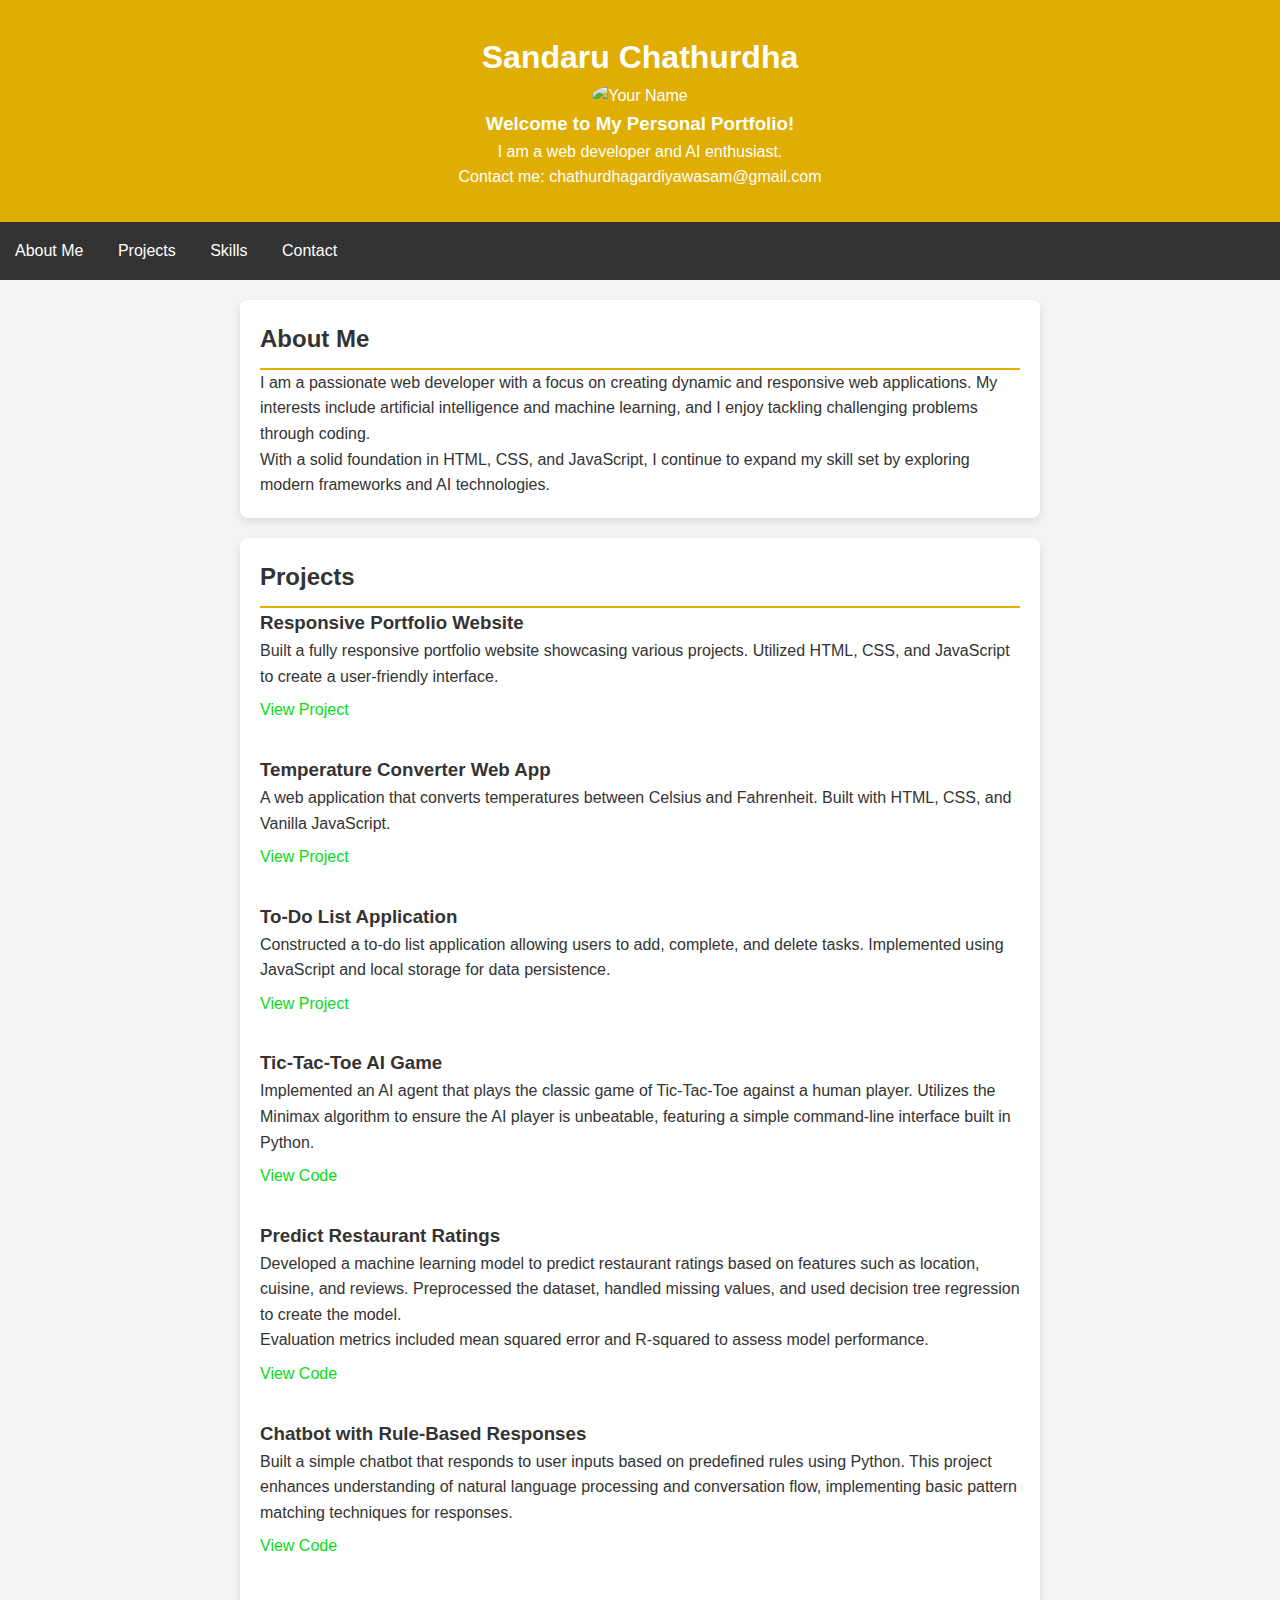
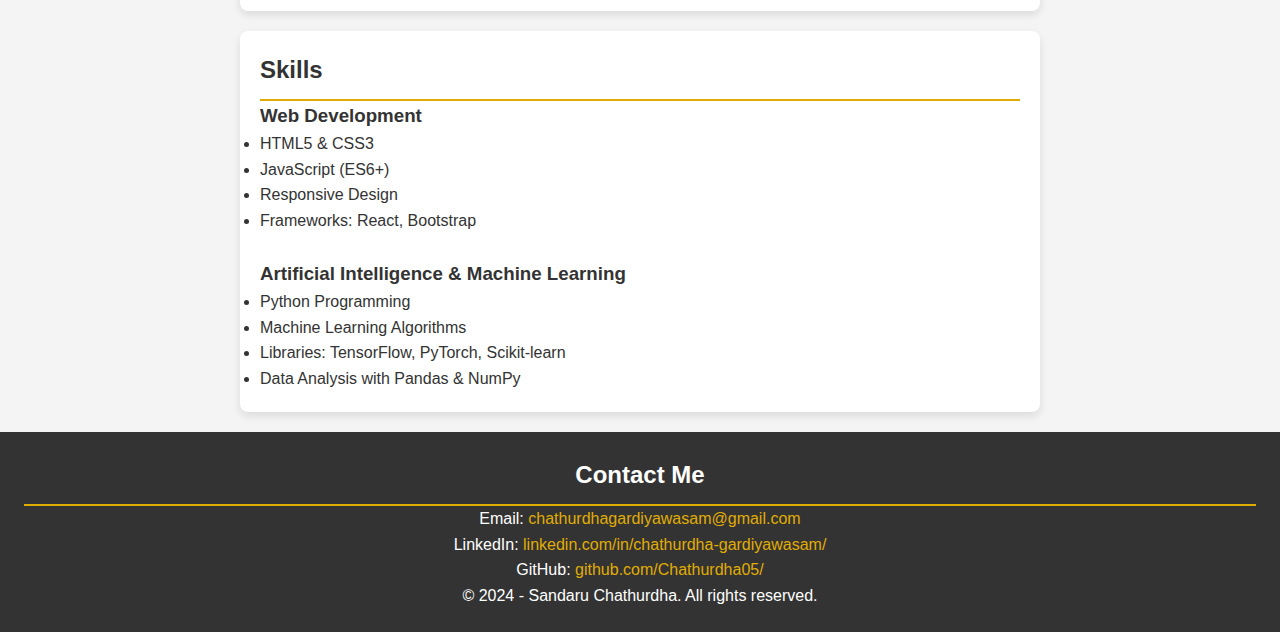
==== portfolio-website-task06/index.html @ c561cbb3 "Added portfolio website task with HTML, CSS,and images" ====
<!DOCTYPE html>
<html lang="en">
<head>
    <meta charset="UTF-8">
    <meta name="viewport" content="width=device-width, initial-scale=1.0">
    <link rel="stylesheet" href="styles.css">
    <title>Sandaru Chathurdha - Portfolio</title>
</head>
<body>
    <header>
        <h1>Sandaru Chathurdha</h1>
        <img src="profile_pic.jpg" alt="Your Name" id="profile-img">
        <h3>Welcome to My Personal Portfolio!</h3>
        <p>I am a web developer and AI enthusiast.</p>
        <p>Contact me: chathurdhagardiyawasam@gmail.com</p>
    </header>

    <nav>
        <ul>
            <li><a href="#about">About Me</a></li>
            <li><a href="#projects">Projects</a></li>
            <li><a href="#skills">Skills</a></li>
            <li><a href="#contact">Contact</a></li>
        </ul>
    </nav>

    <section id="about">
        <h2>About Me</h2>
        <p>I am a passionate web developer with a focus on creating dynamic and responsive web applications. My interests include artificial intelligence and machine learning, and I enjoy tackling challenging problems through coding.</p>
        <p>With a solid foundation in HTML, CSS, and JavaScript, I continue to expand my skill set by exploring modern frameworks and AI technologies.</p>
    </section>

    <section id="projects">
        <h2>Projects</h2>

        <div class="project">
            <h3>Responsive Portfolio Website</h3>
            <p>Built a fully responsive portfolio website showcasing various projects. Utilized HTML, CSS, and JavaScript to create a user-friendly interface.</p>
            <a href="https://your-portfolio-link.com" target="_blank">View Project</a>
        </div>

        
        <div class="project">
            <h3>Temperature Converter Web App</h3>
            <p>A web application that converts temperatures between Celsius and Fahrenheit. Built with HTML, CSS, and Vanilla JavaScript.</p>
            <a href="https://github.com/Chathurdha05/OIBSIP/tree/main/temperature-converter-website-task02" target="_blank">View Project</a>
        </div>

        <div class="project">
            <h3>To-Do List Application</h3>
            <p>Constructed a to-do list application allowing users to add, complete, and delete tasks. Implemented using JavaScript and local storage for data persistence.</p>
            <a href="https://github.com/Chathurdha05/OIBSIP/tree/main/basic-to-to-web-app-task04" target="_blank">View Project</a>
        </div>

        <div class="project">
            <h3>Tic-Tac-Toe AI Game</h3>
            <p>Implemented an AI agent that plays the classic game of Tic-Tac-Toe against a human player. Utilizes the Minimax algorithm to ensure the AI player is unbeatable, featuring a simple command-line interface built in Python.</p>
            <a href="tic_tac_toe_ai.py" target="_blank">View Code</a>
        </div>

        <div class="project">
            <h3>Predict Restaurant Ratings</h3>
            <p>Developed a machine learning model to predict restaurant ratings based on features such as location, cuisine, and reviews. Preprocessed the dataset, handled missing values, and used decision tree regression to create the model.</p>
            <p>Evaluation metrics included mean squared error and R-squared to assess model performance.</p>
            <a href="https://github.com/your-repo/restaurant-predictor" target="_blank">View Code</a>
        </div>

        <div class="project">
            <h3>Chatbot with Rule-Based Responses</h3>
            <p>Built a simple chatbot that responds to user inputs based on predefined rules using Python. This project enhances understanding of natural language processing and conversation flow, implementing basic pattern matching techniques for responses.</p>
            <a href="https://github.com/your-repo/chatbot" target="_blank">View Code</a>
        </div>
    </section>

    <section id="skills">
        <h2>Skills</h2>
        <h3>Web Development</h3>
        <ul>
            <li>HTML5 & CSS3</li>
            <li>JavaScript (ES6+)</li>
            <li>Responsive Design</li>
            <li>Frameworks: React, Bootstrap</li>
        </ul>
    <br>
        <h3>Artificial Intelligence & Machine Learning</h3>
        <ul>
            <li>Python Programming</li>
            <li>Machine Learning Algorithms</li>
            <li>Libraries: TensorFlow, PyTorch, Scikit-learn</li>
            <li>Data Analysis with Pandas & NumPy</li>
        </ul>
    </section>

    <footer id="contact">
        <h2>Contact Me</h2>
        <p>Email: <a href="chathurdhagardiyawasam@gmail.com">chathurdhagardiyawasam@gmail.com</a></p>
        <p>LinkedIn: <a href="https://www.linkedin.com/in/chathurdha-gardiyawasam/" target="_blank">linkedin.com/in/chathurdha-gardiyawasam/</a></p>
        <p>GitHub: <a href="https://github.com/Chathurdha05/" target="_blank">github.com/Chathurdha05/</a></p>
        <p>&copy; 2024 - Sandaru Chathurdha. All rights reserved.</p>
    </footer>
</body>
</html>
---- portfolio-website-task06/styles.css ----
* {
    margin: 0;
    padding: 0;
    box-sizing: border-box;
}

body {
    font-family: Arial, sans-serif;
    line-height: 1.6;
    background-color: #f4f4f4;
    color: #333;
}

header {
    text-align: center;
    padding: 2rem;
    background: #e0ad02;
    color: white;
}

#profile-img {
    width: 150px;
    border-radius: 50%;
}

nav {
    background: #333;
    color: white;
    padding: 1rem 0;
}

nav ul {
    list-style-type: none;
}

nav ul li {
    display: inline;
    margin: 0 15px;
}

nav a {
    color: white;
    text-decoration: none;
}

section {
    padding: 20px;
    margin: 20px auto;
    max-width: 800px;
    background: white;
    border-radius: 8px;
    box-shadow: 0 4px 8px rgba(0, 0, 0, 0.1);
}

h2 {
    border-bottom: 2px solid #e0ad02;
    padding-bottom: 10px;
}

.project {
    margin-bottom: 2rem;
}

.project a {
    display: inline-block;
    margin-top: 0.5rem;
    color: #0adb15;
    text-decoration: none;
}

footer {
    text-align: center;
    padding: 1.5rem;
    background: #333;
    color: white;
}

footer a {
    color: #e0ad02;
    text-decoration: none;
}
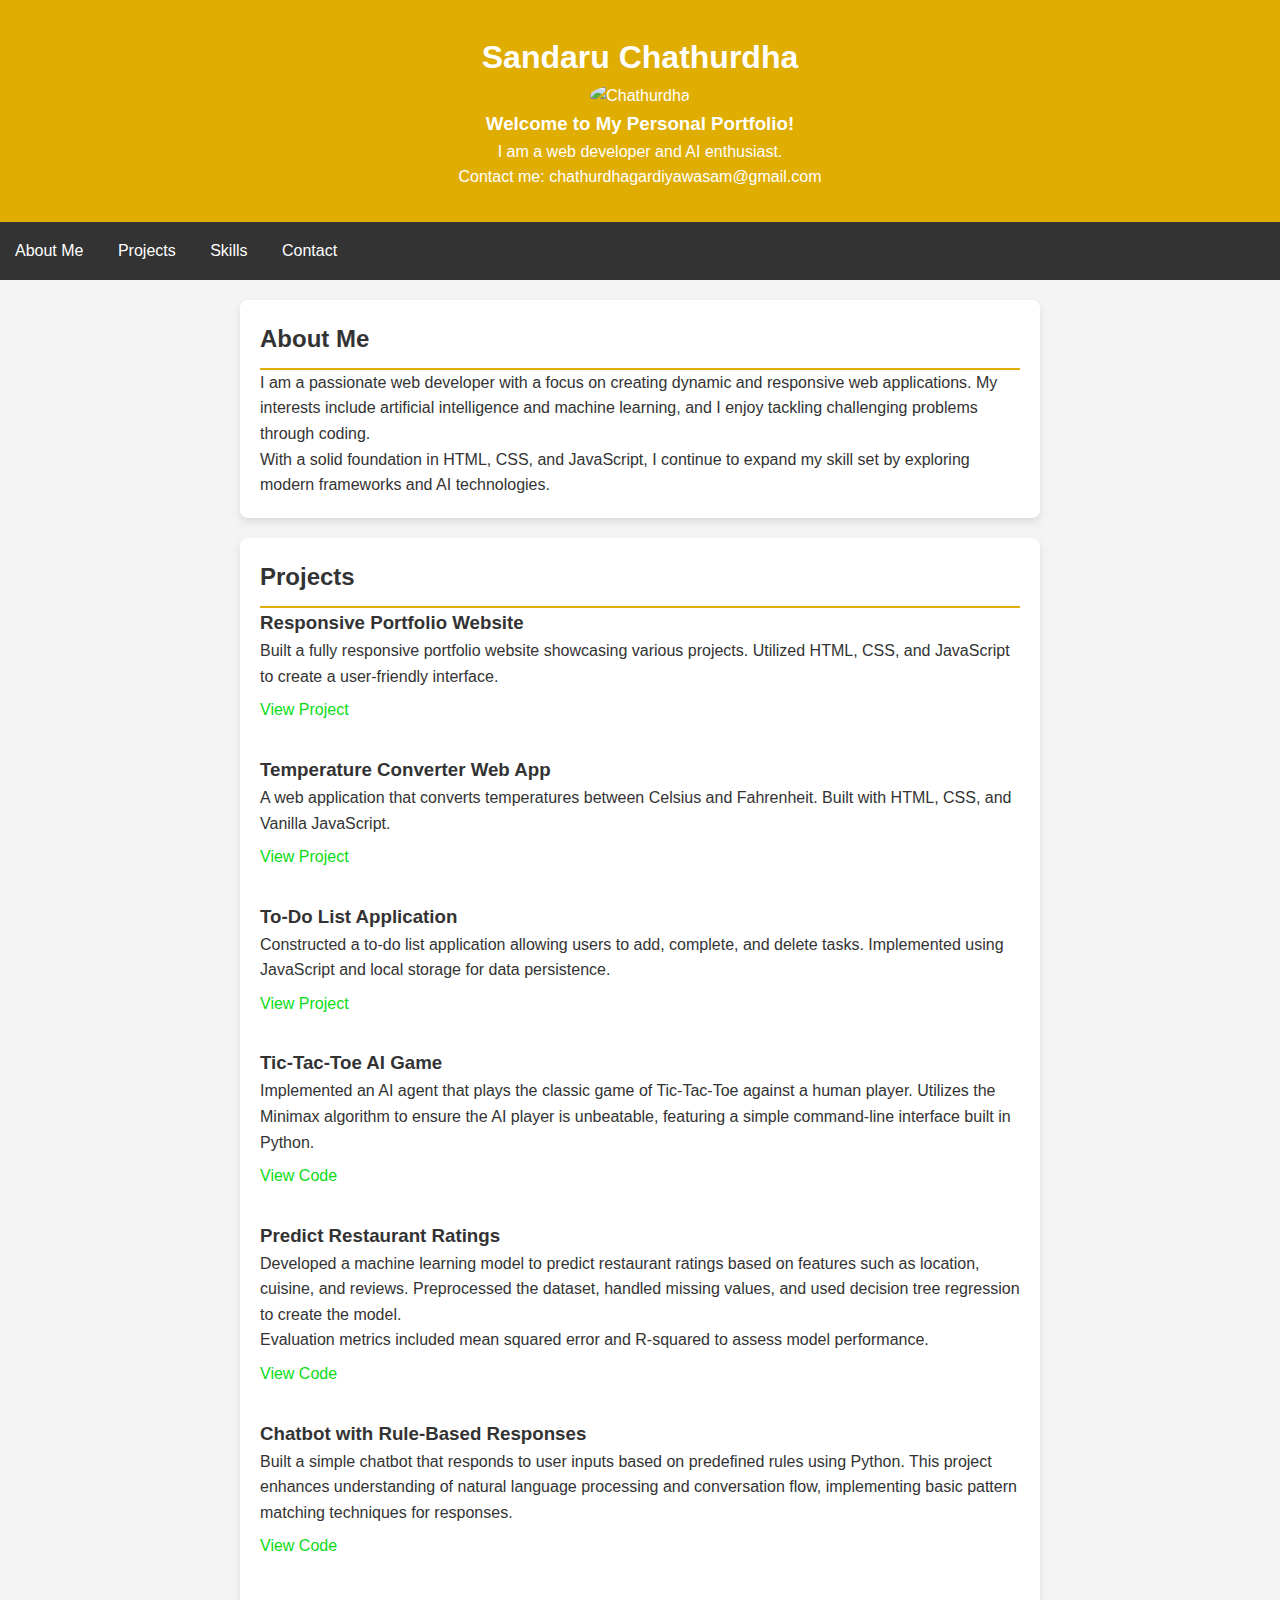
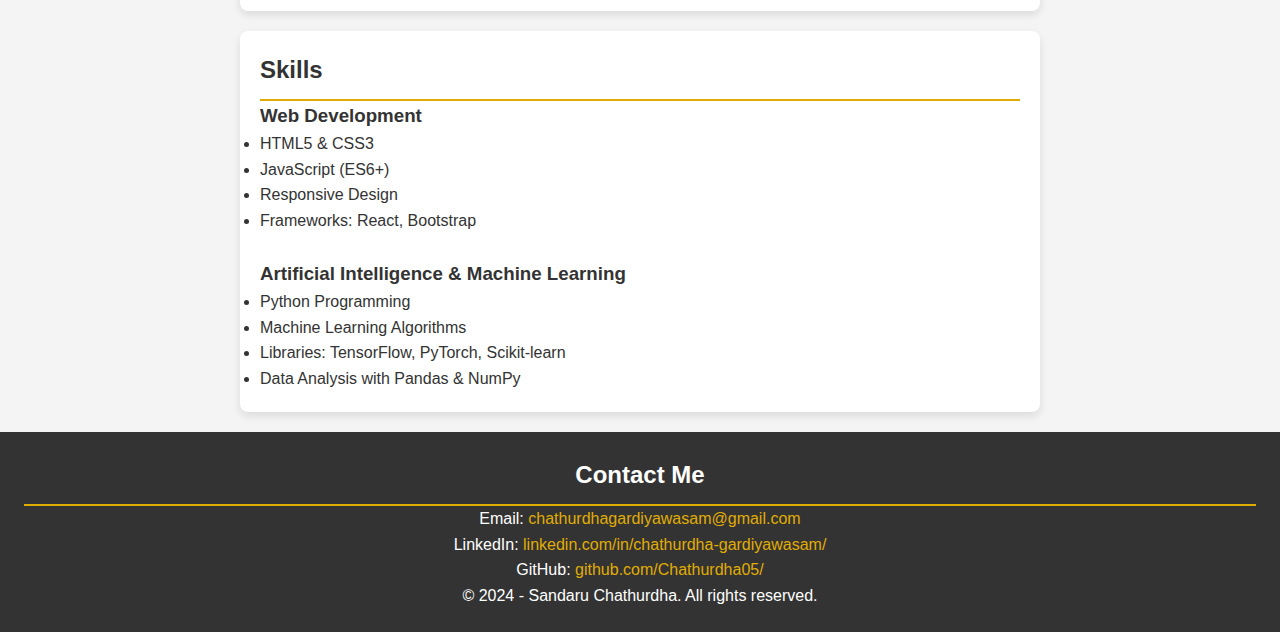
==== commit 11f8e2cd: "Update index.html" ====
--- a/portfolio-website-task06/index.html
+++ b/portfolio-website-task06/index.html
@@ -9,7 +9,7 @@
 <body>
     <header>
         <h1>Sandaru Chathurdha</h1>
-        <img src="profile_pic.jpg" alt="Your Name" id="profile-img">
+        <img src="profile_pic.jpg" alt="Chathurdha" id="profile-img">
         <h3>Welcome to My Personal Portfolio!</h3>
         <p>I am a web developer and AI enthusiast.</p>
         <p>Contact me: chathurdhagardiyawasam@gmail.com</p>
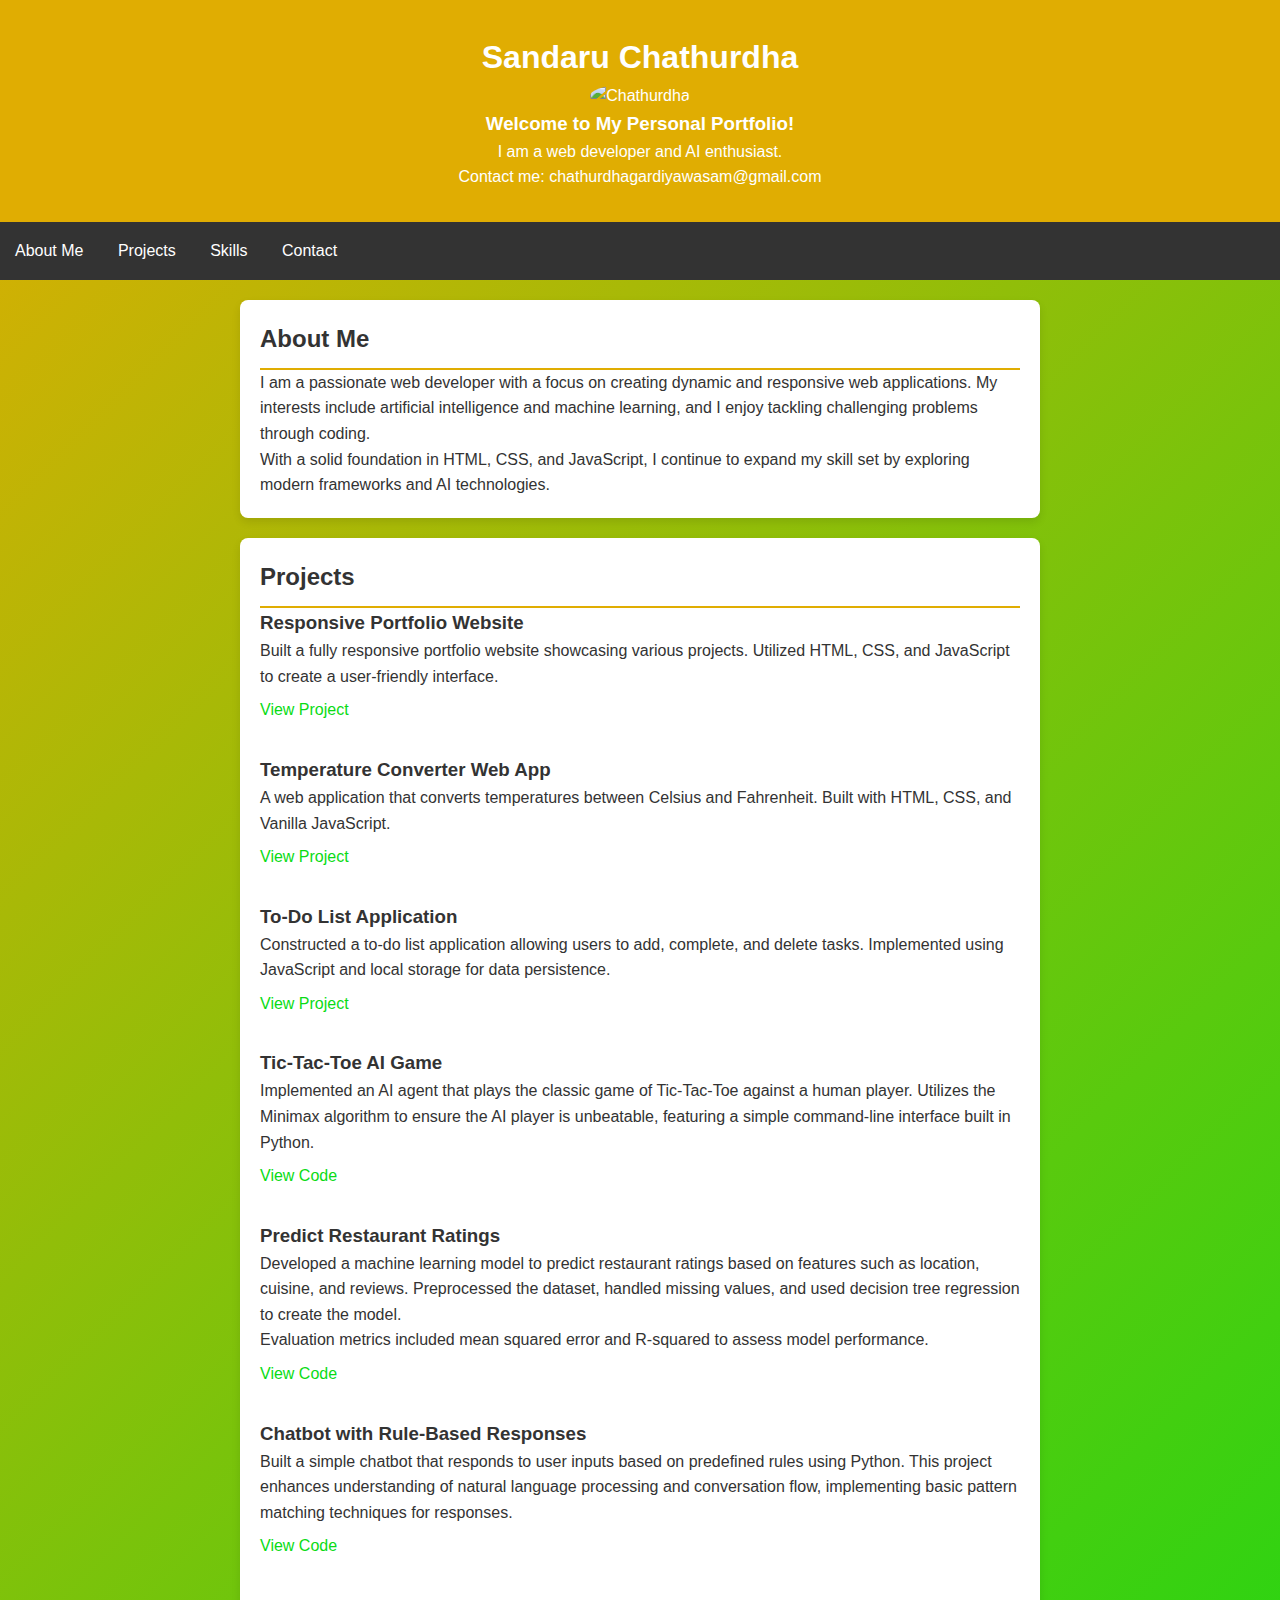
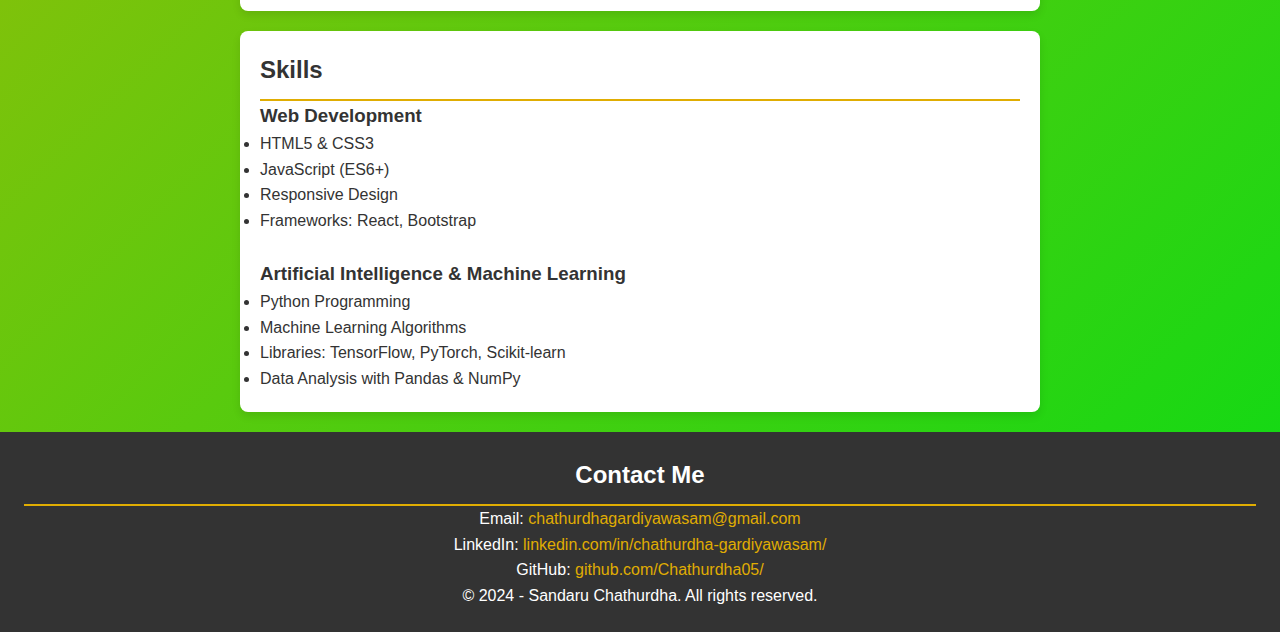
==== commit 9b1ceecd: "Update index.html" ====
--- a/portfolio-website-task06/index.html
+++ b/portfolio-website-task06/index.html
@@ -36,7 +36,7 @@
         <div class="project">
             <h3>Responsive Portfolio Website</h3>
             <p>Built a fully responsive portfolio website showcasing various projects. Utilized HTML, CSS, and JavaScript to create a user-friendly interface.</p>
-            <a href="https://your-portfolio-link.com" target="_blank">View Project</a>
+            <a href="https://github.com/Chathurdha05/OIBSIP/tree/main/portfolio-website-task06" target="_blank">View Project</a>
         </div>
 
         
@@ -55,20 +55,20 @@
         <div class="project">
             <h3>Tic-Tac-Toe AI Game</h3>
             <p>Implemented an AI agent that plays the classic game of Tic-Tac-Toe against a human player. Utilizes the Minimax algorithm to ensure the AI player is unbeatable, featuring a simple command-line interface built in Python.</p>
-            <a href="tic_tac_toe_ai.py" target="_blank">View Code</a>
+            <a href="https://github.com/Chathurdha05/CODSOFT/tree/main/TIC-TAC-TOE-AI-task02" target="_blank">View Code</a>
         </div>
 
         <div class="project">
             <h3>Predict Restaurant Ratings</h3>
             <p>Developed a machine learning model to predict restaurant ratings based on features such as location, cuisine, and reviews. Preprocessed the dataset, handled missing values, and used decision tree regression to create the model.</p>
             <p>Evaluation metrics included mean squared error and R-squared to assess model performance.</p>
-            <a href="https://github.com/your-repo/restaurant-predictor" target="_blank">View Code</a>
+            <a href="https://github.com/Chathurdha05/Cognifyz/tree/main/Predict-Restaurant-Ratings-task01" target="_blank">View Code</a>
         </div>
 
         <div class="project">
             <h3>Chatbot with Rule-Based Responses</h3>
             <p>Built a simple chatbot that responds to user inputs based on predefined rules using Python. This project enhances understanding of natural language processing and conversation flow, implementing basic pattern matching techniques for responses.</p>
-            <a href="https://github.com/your-repo/chatbot" target="_blank">View Code</a>
+            <a href="https://github.com/Chathurdha05/CODSOFT/tree/main/chatbot-task01" target="_blank">View Code</a>
         </div>
     </section>
 
--- a/portfolio-website-task06/styles.css
+++ b/portfolio-website-task06/styles.css
@@ -1,16 +1,19 @@
+/* Global Styles */
 * {
     margin: 0;
     padding: 0;
     box-sizing: border-box;
 }
 
+/* Body Styles with Gradient Background */
 body {
     font-family: Arial, sans-serif;
     line-height: 1.6;
-    background-color: #f4f4f4;
+    background: linear-gradient(135deg, #e0ad02 0%, #0adb15 100%);
     color: #333;
 }
 
+/* Header Styles */
 header {
     text-align: center;
     padding: 2rem;
@@ -18,11 +21,13 @@
     color: white;
 }
 
+/* Profile Image Styles */
 #profile-img {
     width: 150px;
     border-radius: 50%;
 }
 
+/* Navigation Styles */
 nav {
     background: #333;
     color: white;
@@ -43,6 +48,7 @@
     text-decoration: none;
 }
 
+/* Section Styles */
 section {
     padding: 20px;
     margin: 20px auto;
@@ -52,11 +58,13 @@
     box-shadow: 0 4px 8px rgba(0, 0, 0, 0.1);
 }
 
+/* Heading Styles */
 h2 {
     border-bottom: 2px solid #e0ad02;
     padding-bottom: 10px;
 }
 
+/* Project Styles */
 .project {
     margin-bottom: 2rem;
 }
@@ -68,6 +76,7 @@
     text-decoration: none;
 }
 
+/* Footer Styles */
 footer {
     text-align: center;
     padding: 1.5rem;
